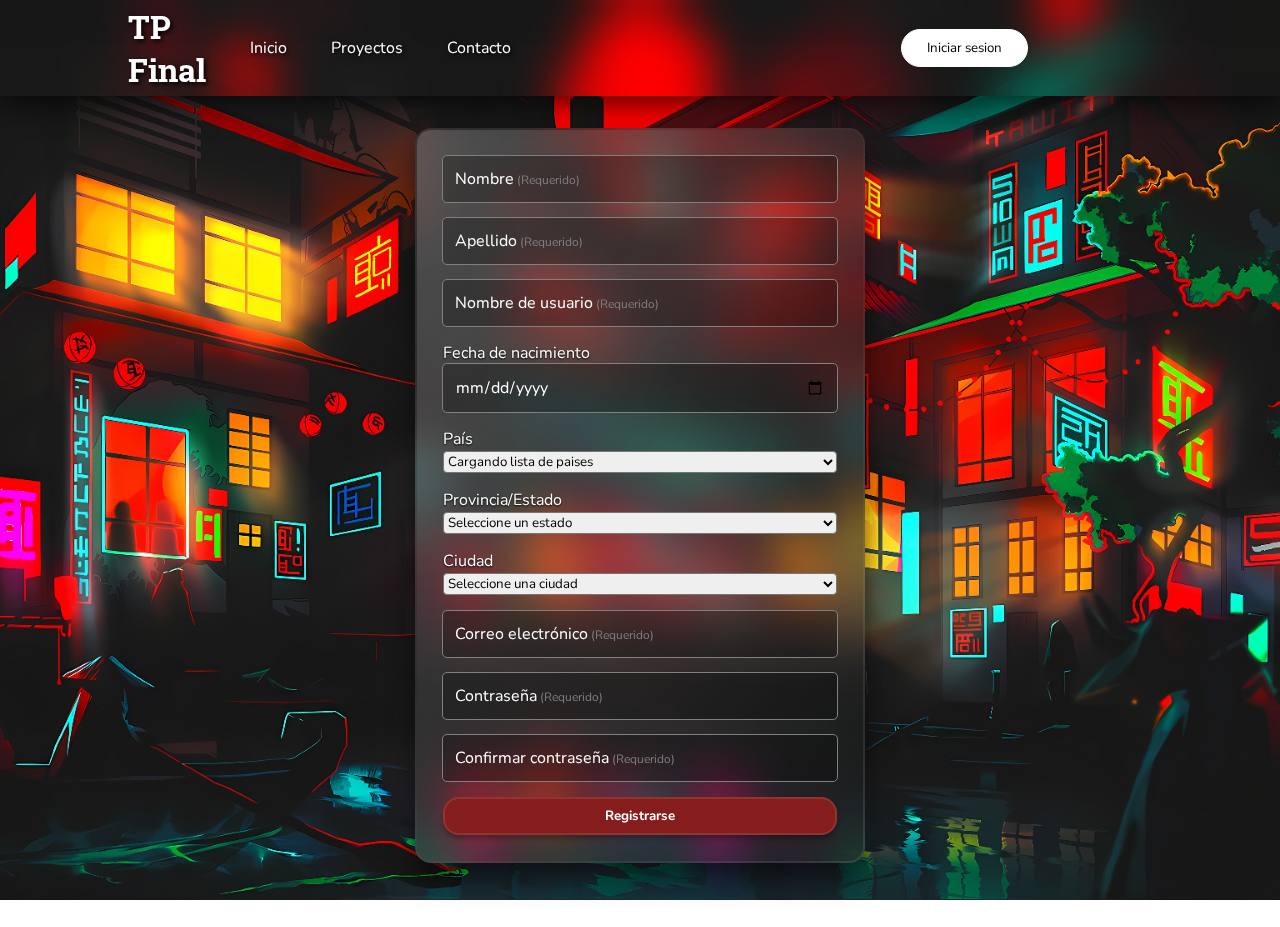
==== TP Final/form.html @ e8498184 "Validacion form - Preparando para cambio de API" ====
<!DOCTYPE html>
<html lang="es">
    <head>
        <meta charset="UTF-8">
        <meta http-equiv="X-UA-Compatible" content="IE=edge">
        <meta name="viewport" content="width=device-width, initial-scale=1.0">
        <title>Formulario</title>
        <link rel="stylesheet" href="resources/form/css/style.css">
        <link rel="stylesheet" href="resources/global/globalStyle.css">
        <script src="resources/global/jquery-3.7.0.min.js"></script>
    </head>
    <body>
        <header>
            <div class="logo">
                <a href="index.html">
                    <h1>TP Final</h1>
                </a>
            </div>
            <nav>
                <ul class="navbar">
                    <li><a href="index.html">Inicio</a></li>
                    <li><a href="#">Proyectos</a></li>
                    <li><a href="#">Contacto</a></li>
                </ul>
            </nav>
            <div class="formB">
                <a href="#" class="login"><button>Iniciar sesion</button></a>
                <a href="form.html" class="signup"><button>Registrarse</button></a>
            </div>
        </header>
        <main>
            <div class="glass panel">
                <form action method="get">
                    <fieldset>
                        <input type="text" name="name" id="name"
                            autocomplete="given-name" maxlength="32"
                            pattern="[^0-9]+" required>
                        <label for="name" class="animatedLabel">Nombre</label>
                    </fieldset>
                    <fieldset>
                        <input type="text" name="lastName" id="lastName"
                            autocomplete="family-name" maxlength="32" required>
                        <label for="lastName" class="animatedLabel">Apellido</label>
                    </fieldset>
                    <fieldset>
                        <input type="text" name="username" id="username"
                            autocomplete="username"
                            pattern="[A-Za-z0-9\-_\.]{4,16}" required>
                        <label for="username" class="animatedLabel">Nombre de
                            usuario</label>
                    </fieldset>
                    <fieldset>
                        <label for="birthdate">Fecha de nacimiento</label><br>
                        <input type="date" name="birthdate" id="birthdate"
                            min="1900-01-01" autocomplete="bday">
                    </fieldset>
                    <fieldset>
                        <label for="country">País</label><br>
                        <select name="country" id="country">
                            <option value disabled selected>Seleccione un pais</option>
                        </select>
                    </fieldset>
                    <fieldset>
                        <label for="state">Provincia/Estado</label><br>
                        <select name="state" id="state">
                            <option value disabled selected>Seleccione un estado</option>
                        </select>
                    </fieldset>
                    <fieldset>
                        <label for="city">Ciudad</label><br>
                        <select name="city" id="city">
                            <option value disabled selected>Seleccione una
                                ciudad</option>
                        </select>
                    </fieldset>
                    <fieldset>
                        <input type="email" name="email" id="email"
                            autocomplete="email" pattern="^\S+\.\S+$" required>
                        <label for="email" class="animatedLabel">Correo
                            electrónico</label>
                    </fieldset>
                    <fieldset>
                        <input type="password" name="password" id="password"
                            autocomplete="new-password"
                            pattern="(?=.*\d)(?=.*[a-z])(?=.*[A-Z]).{8,}"
                            required>
                        <label for="password" class="animatedLabel">Contraseña</label>
                    </fieldset>
                    <fieldset>
                        <input type="password" name="confirmPassword"
                            id="confirmPassword" autocomplete="new-password"
                            required>
                        <label for="confirmPassword" class="animatedLabel">
                            Confirmar contraseña</label>
                    </fieldset>
                    <button type="submit">Registrarse</button>
                </form>
            </div>
        </main>
        <footer>
            <script src="resources/form/js/form.js"></script>
        </footer>
    </body>
</html>
---- TP Final/resources/form/css/style.css ----
:root {
    --paragraph-width: 45ch;
    --border-radius: 16px;
    --glassBorder-padding: 2px;
    --highlightPosition: ellipse at top right;
    --shadowPosY: 1em;
    --shadowPosX: 0em;
    --glassHighlightGradient: radial-gradient(var(--highlightPosition), rgb(255, 255, 255, 25%), transparent);
    --invalidBoxShadowDispersion: 1em;
    --invalidColor: hsl(360, 64%, 32%);
    --usernameRequirements: 'Ingrese al menos 4 caracteres alfanuméricos y no más de 16. No puede contener símbolos especiales (Se permiten símbolos separadores).';
    --passwordRequirements: 'Debe contener al menos un número, una letra mayúscula, letra minúscula y al menos 8 o más caracteres con un límite de 24.';
}

body {
    background-image: url(../img/background.jpg);
    background-repeat: no-repeat;
    background-attachment: fixed;
    background-size: cover;
    background-position: center;
    overflow: hidden;
}

header {
    box-shadow: 0em 0.3em 2em rgb(0, 0, 0, 75%) !important;
    position: fixed !important;
}

.signup {
    display: none;
}

a {
    text-decoration: none;
}

.glass {
    background-image: var(--glassHighlightGradient);
    backdrop-filter: blur(1.5rem);
    background-clip: padding-box;
}

.panel {
    height: auto;
    width: min(var(--paragraph-width), 100% - 4rem);
    border-radius: var(--border-radius);
    border: 2px solid rgb(255, 255, 255, 10%);
    text-shadow: 0px 1px 2px black;
    padding: 1.6rem;
    margin: auto;
    margin-top: 8rem;
    margin-bottom: 4rem;
    box-shadow:
        var(--shadowPosX) var(--shadowPosY) 1.6em rgb(0, 0, 0, 50%);
}

form {
    display: grid;
    height: 100%;
}

fieldset {
    border: none;
}

form>fieldset {
    position: relative;
}

form>fieldset>input {
    padding: 1.25rem 0.75rem;
    padding-bottom: 0.25rem;
    font-size: 1rem;
    margin-bottom: 1rem !important;
    border-radius: 4px;
    border: none;
    outline: 1px solid gray;
    width: 100%;
    background-color: rgba(0, 0, 0, 25%);
    color: white;
    transition: box-shadow 1s;
}

form>fieldset>input[type='date'] {
    padding: 0.75rem !important;
}

form>button[type='submit'] {
    background-color: var(--invalidColor);
    color: white;
    font-weight: bold;
    border: 2px solid rgba(255, 255, 255, 10%);
    box-shadow: 0em 0.3em 0.3em rgba(0, 0, 0, 25%);
    height: 2.4rem;
    border-radius: 16px;
    transition: all 0.3s;
}

form>button[type='submit']:hover {
    border: 2px solid hsl(0deg, 0%, 75%);
}

label {
    pointer-events: none;
    color: white;
}

fieldset:has(:required)>label::after {
    content: ' (Requerido)';
    color: gray;
    font-size: 0.75rem;
}

fieldset:has(:required):has(.failedSubmit):invalid>label::before {
    content: '* ';
    color: tomato;
    font-size: 0.75rem;
}

fieldset>input:invalid:focus,
fieldset:has(:required):has(.failedSubmit)>input:invalid {
    outline: 1px solid tomato;
    box-shadow: 0em 0em var(--invalidBoxShadowDispersion) var(--invalidColor);
    transition: all 1s;
}

fieldset:has(input[id='username']:invalid:focus)::after {
    content: var(--usernameRequirements);
    color: white;
    position: absolute;
    left: -4px;
    right: -4px;
    top: calc(100% - 1px);
    background-color: var(--invalidColor);
    padding: 0.75rem;
    border-radius: 8px;
    box-shadow: 0em 0em var(--invalidBoxShadowDispersion) black;
    z-index: 10;
}

fieldset:has(input[id='username']:invalid:focus)::before {
    border-left: 0.75rem solid transparent;
    border-right: 0.75rem solid transparent;
    border-bottom: 0.75rem solid var(--invalidColor);
    top: calc(100% - 0.75rem);
    left: 1rem;
    content: "";
    position: absolute;
    z-index: 11;
}

fieldset:has(input[type='password']:invalid:focus)::after {
    content: var(--passwordRequirements);
    color: white;
    position: absolute;
    left: -4px;
    right: -4px;
    top: calc(100% - 1px);
    background-color: var(--invalidColor);
    padding: 0.75rem;
    border-radius: 8px;
    box-shadow: 0em 0em var(--invalidBoxShadowDispersion) black;
    z-index: 10;
}

fieldset:has(input[type='password']:invalid:focus)::before {
    border-left: 0.75rem solid transparent;
    border-right: 0.75rem solid transparent;
    border-bottom: 0.75rem solid var(--invalidColor);
    top: calc(100% - 0.75rem);
    left: 1rem;
    content: "";
    position: absolute;
    z-index: 11;
}

fieldset>input:focus {
    box-shadow: 0em 0em var(--invalidBoxShadowDispersion) black;
    transition: all 1s;
}

select {
    margin-bottom: 1rem;
    width: 100%;
    border-radius: 4px;
}

.animatedLabel {
    position: absolute;
    transform-origin: 0 0;
    left: 0.75rem;
    top: 20%;
    transition: 0.1s ease-in-out;
    font-weight: normal;
    text-shadow: none;
}

@media (aspect-ratio < 1),
(aspect-ratio > 20/9),
(max-height:799px) {
    main {
        margin-top: 128px;
    }

    body {
        overflow-y: visible;
    }
}

@media (prefers-reduced-motion) {
    .glass {
        background-image: none;
    }
}
---- TP Final/resources/global/globalStyle.css ----
@import url('https://fonts.googleapis.com/css2?family=Nunito&family=Roboto+Slab:wght@700&display=swap');

html {
    color-scheme: light dark;
}

* {
    font-family: 'Nunito', sans-serif, system-ui;
    box-sizing: border-box;
    margin: 0;
    padding: 0;
}

header h1 {
    font-family: 'Roboto Slab', serif, system-ui;
    color: white;
    cursor: pointer;
}

header {
    background-color: transparent;
    backdrop-filter: blur(1.5rem);
    display: flex;
    justify-content: space-between;
    flex-wrap: nowrap;
    align-items: center;
    min-height: 5rem;
    max-height: 25%;
    height: auto;
    padding: 5px 10%;
    top: 0px;
    left: 0px;
    overflow: hidden;
    position: sticky;
    width: 100%;
    z-index: 50;
    box-shadow: none;
}

header .logo {
    flex: 1 1 10%;
    text-shadow: 0.1em 0.1em 0.3em black;
    transition: all 0.3s;
}

header .logo:hover {
    text-shadow: 0.3em 0.3em 0.3em black;
}

header nav {
    flex: 1 1 65%;
}

header .formB {
    flex: 1 1 25%;
}

header .navbar {
    list-style-type: none;
}

header .navbar li {
    display: inline-block;
    padding: 0 20px;
    border-radius: 32px;
    text-shadow: 0.1em 0.1em 0.3em black;
}

header .navbar li:hover {
    background-color: rgb(255, 255, 255, 4%);
    text-shadow: 0.3em 0.3em 0.3em black;
}

header .navbar a {
    color: white;
    text-decoration: none;
}

header button {
    background-color: white;
    color: black;
    text-align: center;
    padding: 9px 25px;
    margin: 0.2rem 2%;
    border-radius: 32px;
    cursor: pointer;
    border: 1px solid white;
    transition: all 0.3s ease 0s;
}

header button:hover {
    background-color: hsl(0deg, 0%, 8%);
    color: white;
    transform: scale(1.1);
    box-shadow: 0em 0.3em 1em rgb(0, 0, 0, 50%);
}
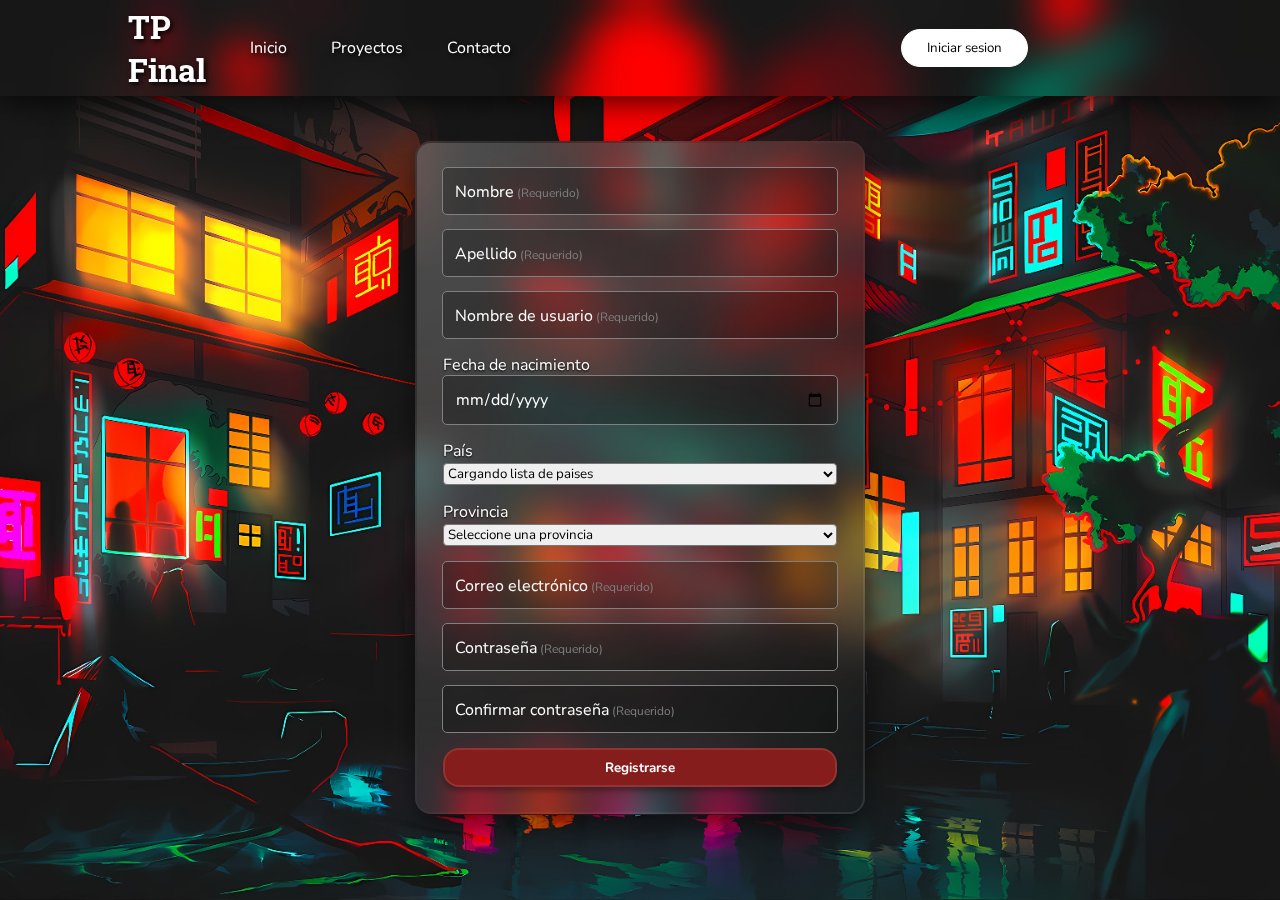
==== commit dd851379: "Cambio de API" ====
--- a/TP Final/form.html
+++ b/TP Final/form.html
@@ -61,16 +61,10 @@
                         </select>
                     </fieldset>
                     <fieldset>
-                        <label for="state">Provincia/Estado</label><br>
+                        <label for="state">Provincia</label><br>
                         <select name="state" id="state">
-                            <option value disabled selected>Seleccione un estado</option>
-                        </select>
-                    </fieldset>
-                    <fieldset>
-                        <label for="city">Ciudad</label><br>
-                        <select name="city" id="city">
                             <option value disabled selected>Seleccione una
-                                ciudad</option>
+                                provincia</option>
                         </select>
                     </fieldset>
                     <fieldset>
@@ -82,13 +76,14 @@
                     <fieldset>
                         <input type="password" name="password" id="password"
                             autocomplete="new-password"
-                            pattern="(?=.*\d)(?=.*[a-z])(?=.*[A-Z]).{8,}"
+                            pattern="(?=.*\d)(?=.*[a-z])(?=.*[A-Z]).{8,24}"
                             required>
                         <label for="password" class="animatedLabel">Contraseña</label>
                     </fieldset>
                     <fieldset>
                         <input type="password" name="confirmPassword"
                             id="confirmPassword" autocomplete="new-password"
+                            pattern="(?=.*\d)(?=.*[a-z])(?=.*[A-Z]).{8,24}"
                             required>
                         <label for="confirmPassword" class="animatedLabel">
                             Confirmar contraseña</label>
--- a/TP Final/resources/form/css/style.css
+++ b/TP Final/resources/form/css/style.css
@@ -1,11 +1,12 @@
 :root {
     --paragraph-width: 45ch;
+    --panelOffset: 8rem;
     --border-radius: 16px;
     --glassBorder-padding: 2px;
     --highlightPosition: ellipse at top right;
     --shadowPosY: 1em;
     --shadowPosX: 0em;
-    --glassHighlightGradient: radial-gradient(var(--highlightPosition), rgb(255, 255, 255, 25%), transparent);
+    --glassHighlightGradient: radial-gradient(var(--highlightPosition), rgba(255, 255, 255, 25%), transparent);
     --invalidBoxShadowDispersion: 1em;
     --invalidColor: hsl(360, 64%, 32%);
     --usernameRequirements: 'Ingrese al menos 4 caracteres alfanuméricos y no más de 16. No puede contener símbolos especiales (Se permiten símbolos separadores).';
@@ -14,7 +15,6 @@
 
 body {
     background-image: url(../img/background.jpg);
-    background-repeat: no-repeat;
     background-attachment: fixed;
     background-size: cover;
     background-position: center;
@@ -22,7 +22,7 @@
 }
 
 header {
-    box-shadow: 0em 0.3em 2em rgb(0, 0, 0, 75%) !important;
+    box-shadow: 0em 0.3em 2em rgba(0, 0, 0, 75%) !important;
     position: fixed !important;
 }
 
@@ -36,7 +36,7 @@
 
 .glass {
     background-image: var(--glassHighlightGradient);
-    backdrop-filter: blur(1.5rem);
+    backdrop-filter: blur(20px);
     background-clip: padding-box;
 }
 
@@ -44,14 +44,13 @@
     height: auto;
     width: min(var(--paragraph-width), 100% - 4rem);
     border-radius: var(--border-radius);
-    border: 2px solid rgb(255, 255, 255, 10%);
+    border: 2px solid rgba(255, 255, 255, 10%);
     text-shadow: 0px 1px 2px black;
     padding: 1.6rem;
     margin: auto;
-    margin-top: 8rem;
-    margin-bottom: 4rem;
+    margin-top: var(--panelOffset);
     box-shadow:
-        var(--shadowPosX) var(--shadowPosY) 1.6em rgb(0, 0, 0, 50%);
+        var(--shadowPosX) var(--shadowPosY) 1.6em rgba(0, 0, 0, 50%);
 }
 
 form {
@@ -195,15 +194,18 @@
     text-shadow: none;
 }
 
-@media (aspect-ratio < 1),
-(aspect-ratio > 20/9),
-(max-height:799px) {
-    main {
-        margin-top: 128px;
-    }
-
+@media (max-height: 880px) {
     body {
         overflow-y: visible;
+    }
+
+    header {
+        position: sticky !important;
+    }
+
+    .panel {
+        margin-top: 2rem !important;
+        margin-bottom: 2rem;
     }
 }
 
--- a/TP Final/resources/global/globalStyle.css
+++ b/TP Final/resources/global/globalStyle.css
@@ -19,7 +19,7 @@
 
 header {
     background-color: transparent;
-    backdrop-filter: blur(1.5rem);
+    backdrop-filter: blur(20px);
     display: flex;
     justify-content: space-between;
     flex-wrap: nowrap;
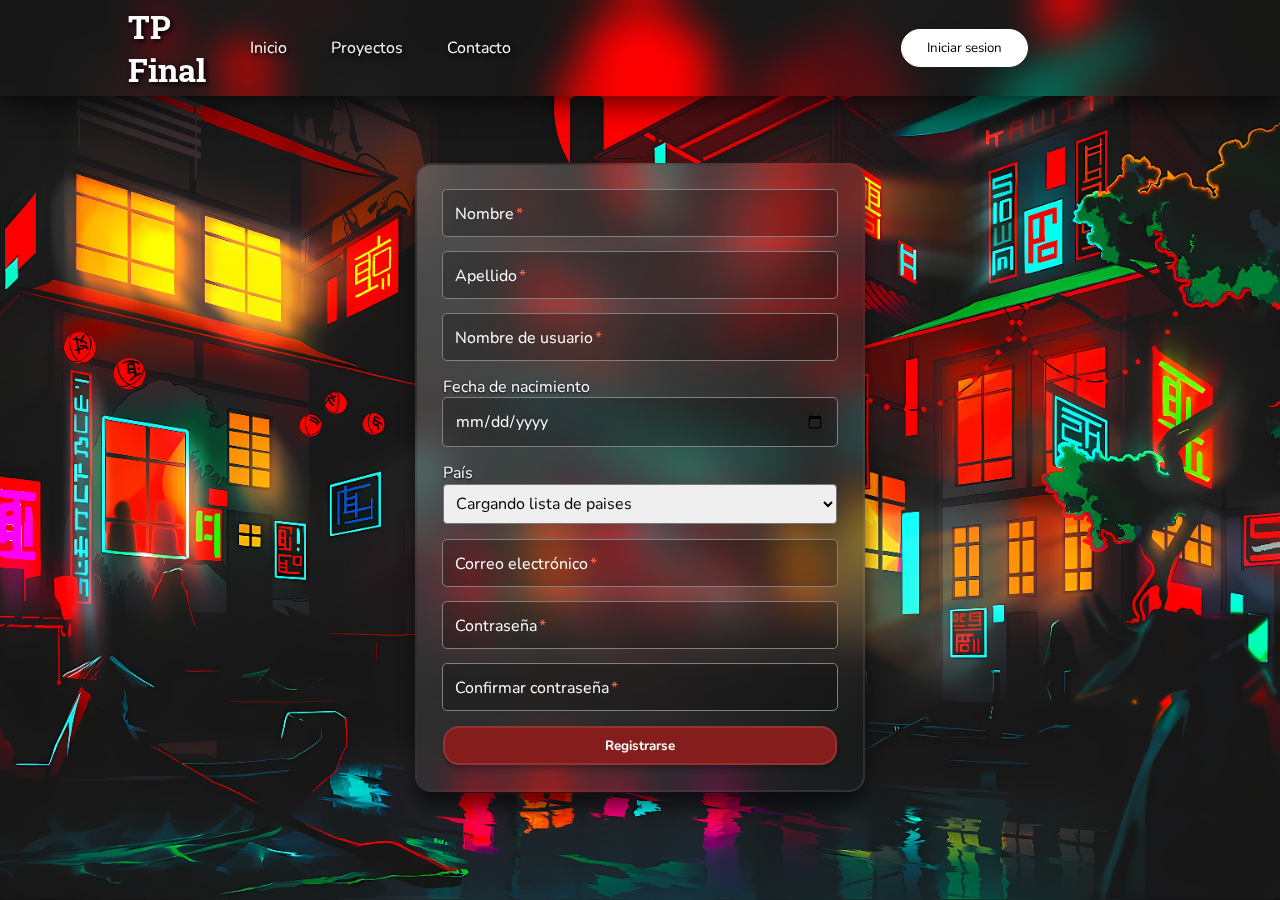
==== commit 620888a3: "Autocompletado de Localidad" ====
--- a/TP Final/form.html
+++ b/TP Final/form.html
@@ -60,12 +60,17 @@
                             <option value disabled selected>Seleccione un pais</option>
                         </select>
                     </fieldset>
-                    <fieldset>
+                    <fieldset style="display: none;">
                         <label for="state">Provincia</label><br>
                         <select name="state" id="state">
                             <option value disabled selected>Seleccione una
                                 provincia</option>
                         </select>
+                    </fieldset>
+                    <fieldset style="display: none;">
+                        <input type="text" name="city" id="city">
+                        <label for="city" class="animatedLabel">Localidad</label><br>
+                        <ul id="cityList"></ul>
                     </fieldset>
                     <fieldset>
                         <input type="email" name="email" id="email"
--- a/TP Final/resources/form/css/style.css
+++ b/TP Final/resources/form/css/style.css
@@ -7,7 +7,7 @@
     --shadowPosY: 1em;
     --shadowPosX: 0em;
     --glassHighlightGradient: radial-gradient(var(--highlightPosition), rgba(255, 255, 255, 25%), transparent);
-    --invalidBoxShadowDispersion: 1em;
+    --boxShadowDispersion: 1em;
     --invalidColor: hsl(360, 64%, 32%);
     --usernameRequirements: 'Ingrese al menos 4 caracteres alfanuméricos y no más de 16. No puede contener símbolos especiales (Se permiten símbolos separadores).';
     --passwordRequirements: 'Debe contener al menos un número, una letra mayúscula, letra minúscula y al menos 8 o más caracteres con un límite de 24.';
@@ -49,8 +49,9 @@
     padding: 1.6rem;
     margin: auto;
     margin-top: var(--panelOffset);
+    transition: margin-top 0.3s;
     box-shadow:
-        var(--shadowPosX) var(--shadowPosY) 1.6em rgba(0, 0, 0, 50%);
+        var(--shadowPosX) var(--shadowPosY) var(--boxShadowDispersion) rgba(0, 0, 0, 50%);
 }
 
 form {
@@ -105,21 +106,16 @@
 }
 
 fieldset:has(:required)>label::after {
-    content: ' (Requerido)';
-    color: gray;
-    font-size: 0.75rem;
-}
-
-fieldset:has(:required):has(.failedSubmit):invalid>label::before {
-    content: '* ';
+    content: '*';
     color: tomato;
-    font-size: 0.75rem;
+    font-style: normal;
+    margin-left: 0.25ch;
 }
 
 fieldset>input:invalid:focus,
 fieldset:has(:required):has(.failedSubmit)>input:invalid {
     outline: 1px solid tomato;
-    box-shadow: 0em 0em var(--invalidBoxShadowDispersion) var(--invalidColor);
+    box-shadow: 0em 0em var(--boxShadowDispersion) var(--invalidColor);
     transition: all 1s;
 }
 
@@ -133,7 +129,7 @@
     background-color: var(--invalidColor);
     padding: 0.75rem;
     border-radius: 8px;
-    box-shadow: 0em 0em var(--invalidBoxShadowDispersion) black;
+    box-shadow: 0em 0em var(--boxShadowDispersion) black;
     z-index: 10;
 }
 
@@ -148,6 +144,36 @@
     z-index: 11;
 }
 
+fieldset>ul {
+    border-radius: 4px;
+    list-style-type: none;
+    background-color: hsl(0deg, 0%, 25%);
+    color: white;
+    text-shadow: none;
+    position: fixed;
+    margin-top: calc(-1rem + 1px);
+    left: 1.6rem;
+    right: 1.6rem;
+    box-shadow: 0em 0.3em var(--boxShadowDispersion) black;
+    z-index: 16;
+}
+
+fieldset>ul:has(li) {
+    outline: 1px solid gray;
+}
+
+fieldset>ul>li {
+    padding: .5em .75em;
+    transition: background-color 0.25s;
+}
+
+fieldset>ul>li:hover {
+    background-color: white;
+    color: black;
+    border-radius: 4px;
+    cursor: pointer;
+}
+
 fieldset:has(input[type='password']:invalid:focus)::after {
     content: var(--passwordRequirements);
     color: white;
@@ -158,7 +184,7 @@
     background-color: var(--invalidColor);
     padding: 0.75rem;
     border-radius: 8px;
-    box-shadow: 0em 0em var(--invalidBoxShadowDispersion) black;
+    box-shadow: 0em 0em var(--boxShadowDispersion) black;
     z-index: 10;
 }
 
@@ -174,13 +200,16 @@
 }
 
 fieldset>input:focus {
-    box-shadow: 0em 0em var(--invalidBoxShadowDispersion) black;
-    transition: all 1s;
+    box-shadow: 0em 0em var(--boxShadowDispersion) black;
+    transition: box-shadow outline 1s;
 }
 
 select {
+    width: 100%;
+    height: 4ch;
+    font-size: 1rem;
     margin-bottom: 1rem;
-    width: 100%;
+    padding-left: 0.5rem;
     border-radius: 4px;
 }
 
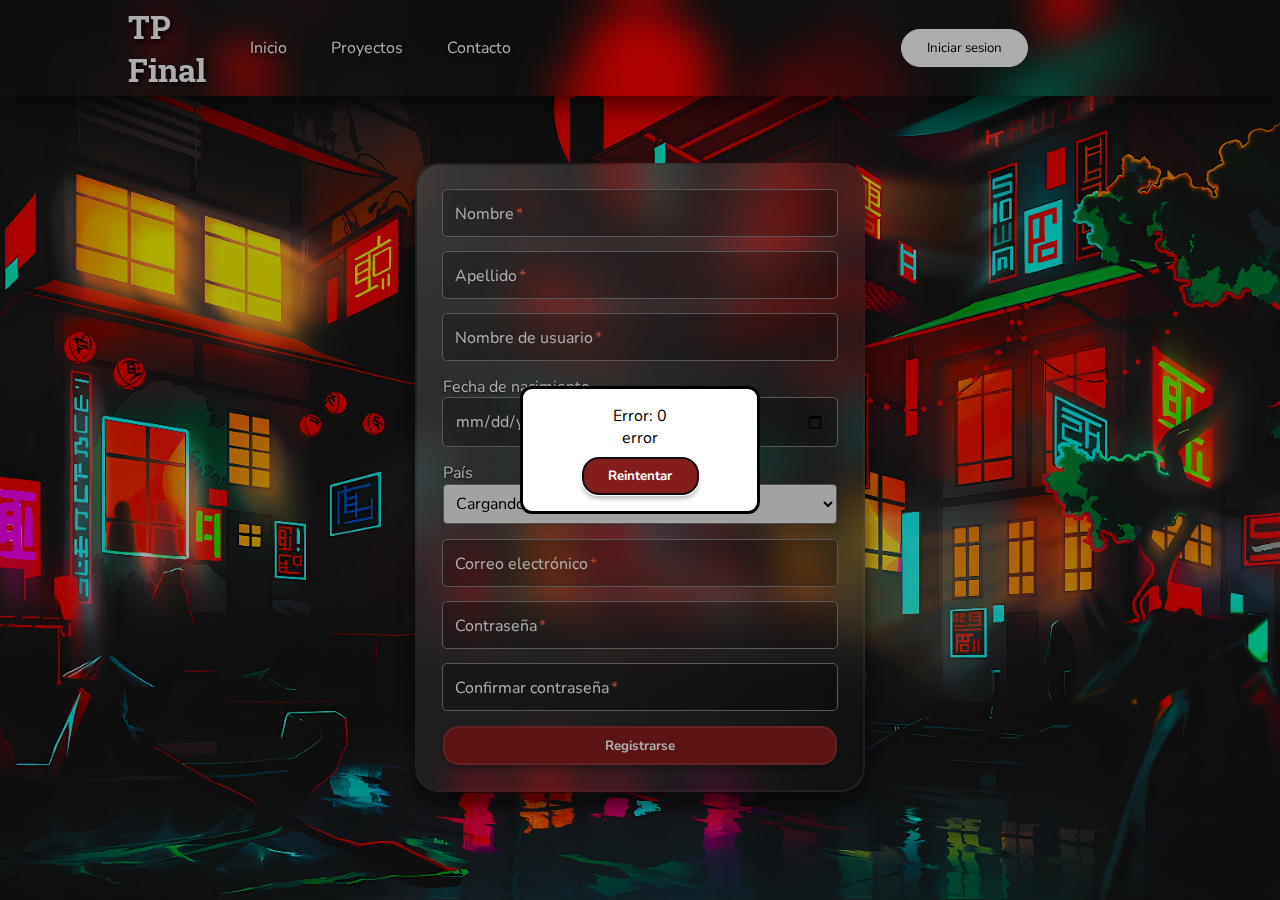
==== commit 22e11403: "Validacion JS y pop-up de error/registro" ====
--- a/TP Final/form.html
+++ b/TP Final/form.html
@@ -34,12 +34,13 @@
                     <fieldset>
                         <input type="text" name="name" id="name"
                             autocomplete="given-name" maxlength="32"
-                            pattern="[^0-9]+" required>
+                            pattern="[^\d]+" required>
                         <label for="name" class="animatedLabel">Nombre</label>
                     </fieldset>
                     <fieldset>
                         <input type="text" name="lastName" id="lastName"
-                            autocomplete="family-name" maxlength="32" required>
+                            autocomplete="family-name" pattern="[^\d]+"
+                            maxlength="32" required>
                         <label for="lastName" class="animatedLabel">Apellido</label>
                     </fieldset>
                     <fieldset>
@@ -57,7 +58,8 @@
                     <fieldset>
                         <label for="country">País</label><br>
                         <select name="country" id="country">
-                            <option value disabled selected>Seleccione un pais</option>
+                            <option value disabled selected>Cargando lista de
+                                países</option>
                         </select>
                     </fieldset>
                     <fieldset style="display: none;">
@@ -97,6 +99,10 @@
                 </form>
             </div>
         </main>
+        <dialog data-modal id="errorModal">
+            <p id="errorStatus">Por favor intente nuevamente mas tarde</p>
+            <button type="button" data-close-modal id="closeErrorModal">Reintentar</button>
+        </dialog>
         <footer>
             <script src="resources/form/js/form.js"></script>
         </footer>
--- a/TP Final/resources/form/css/style.css
+++ b/TP Final/resources/form/css/style.css
@@ -1,7 +1,7 @@
 :root {
     --paragraph-width: 45ch;
     --panelOffset: 8rem;
-    --border-radius: 16px;
+    --border-radius: 24px;
     --glassBorder-padding: 2px;
     --highlightPosition: ellipse at top right;
     --shadowPosY: 1em;
@@ -11,14 +11,14 @@
     --invalidColor: hsl(360, 64%, 32%);
     --usernameRequirements: 'Ingrese al menos 4 caracteres alfanuméricos y no más de 16. No puede contener símbolos especiales (Se permiten símbolos separadores).';
     --passwordRequirements: 'Debe contener al menos un número, una letra mayúscula, letra minúscula y al menos 8 o más caracteres con un límite de 24.';
+    --confirmPasswordRequirements: 'Ambos campos deben coincidir.';
 }
 
 body {
     background-image: url(../img/background.jpg);
     background-attachment: fixed;
     background-size: cover;
-    background-position: center;
-    overflow: hidden;
+    background-position: center center;
 }
 
 header {
@@ -30,12 +30,9 @@
     display: none;
 }
 
-a {
-    text-decoration: none;
-}
-
 .glass {
     background-image: var(--glassHighlightGradient);
+    -webkit-backdrop-filter: blur(20px);
     backdrop-filter: blur(20px);
     background-clip: padding-box;
 }
@@ -49,7 +46,7 @@
     padding: 1.6rem;
     margin: auto;
     margin-top: var(--panelOffset);
-    transition: margin-top 0.3s;
+    transition: margin-top 0.25s;
     box-shadow:
         var(--shadowPosX) var(--shadowPosY) var(--boxShadowDispersion) rgba(0, 0, 0, 50%);
 }
@@ -59,12 +56,9 @@
     height: 100%;
 }
 
-fieldset {
-    border: none;
-}
-
 form>fieldset {
     position: relative;
+    border: none;
 }
 
 form>fieldset>input {
@@ -85,7 +79,8 @@
     padding: 0.75rem !important;
 }
 
-form>button[type='submit'] {
+button[type='submit'],
+#closeErrorModal {
     background-color: var(--invalidColor);
     color: white;
     font-weight: bold;
@@ -96,7 +91,8 @@
     transition: all 0.3s;
 }
 
-form>button[type='submit']:hover {
+button[type='submit']:hover,
+#closeErrorModal:hover {
     border: 2px solid hsl(0deg, 0%, 75%);
 }
 
@@ -119,7 +115,8 @@
     transition: all 1s;
 }
 
-fieldset:has(input[id='username']:invalid:focus)::after {
+fieldset:has(input[id='username']:invalid:focus)::after,
+fieldset:has(input[type='password']:invalid:focus)::after {
     content: var(--usernameRequirements);
     color: white;
     position: absolute;
@@ -133,61 +130,15 @@
     z-index: 10;
 }
 
-fieldset:has(input[id='username']:invalid:focus)::before {
-    border-left: 0.75rem solid transparent;
-    border-right: 0.75rem solid transparent;
-    border-bottom: 0.75rem solid var(--invalidColor);
-    top: calc(100% - 0.75rem);
-    left: 1rem;
-    content: "";
-    position: absolute;
-    z-index: 11;
-}
-
-fieldset>ul {
-    border-radius: 4px;
-    list-style-type: none;
-    background-color: hsl(0deg, 0%, 25%);
-    color: white;
-    text-shadow: none;
-    position: fixed;
-    margin-top: calc(-1rem + 1px);
-    left: 1.6rem;
-    right: 1.6rem;
-    box-shadow: 0em 0.3em var(--boxShadowDispersion) black;
-    z-index: 16;
-}
-
-fieldset>ul:has(li) {
-    outline: 1px solid gray;
-}
-
-fieldset>ul>li {
-    padding: .5em .75em;
-    transition: background-color 0.25s;
-}
-
-fieldset>ul>li:hover {
-    background-color: white;
-    color: black;
-    border-radius: 4px;
-    cursor: pointer;
-}
-
 fieldset:has(input[type='password']:invalid:focus)::after {
-    content: var(--passwordRequirements);
-    color: white;
-    position: absolute;
-    left: -4px;
-    right: -4px;
-    top: calc(100% - 1px);
-    background-color: var(--invalidColor);
-    padding: 0.75rem;
-    border-radius: 8px;
-    box-shadow: 0em 0em var(--boxShadowDispersion) black;
-    z-index: 10;
-}
-
+    content: var(--passwordRequirements) !important;
+}
+
+fieldset:has(#confirmPassword:invalid:focus)::after {
+    content: var(--confirmPasswordRequirements) !important;
+}
+
+fieldset:has(input[id='username']:invalid:focus)::before,
 fieldset:has(input[type='password']:invalid:focus)::before {
     border-left: 0.75rem solid transparent;
     border-right: 0.75rem solid transparent;
@@ -199,6 +150,41 @@
     z-index: 11;
 }
 
+fieldset>ul {
+    border-radius: 4px;
+    list-style-type: none;
+    background-color: hsl(0deg, 0%, 25%);
+    color: white;
+    text-shadow: none;
+    position: fixed;
+    margin-top: calc(-1rem + 1px);
+    left: 1.6rem;
+    right: 1.6rem;
+    box-shadow: 0em 0.3em var(--boxShadowDispersion) black;
+    z-index: 16;
+}
+
+fieldset>ul:has(li) {
+    outline: 1px solid gray;
+}
+
+fieldset>ul>li {
+    padding: .5em .75em;
+    transition: background-color 0.25s;
+}
+
+fieldset>ul>li:hover {
+    background-color: white;
+    color: black;
+    border-radius: 4px;
+    cursor: pointer;
+}
+
+
+.highlightSearch {
+    color: white;
+}
+
 fieldset>input:focus {
     box-shadow: 0em 0em var(--boxShadowDispersion) black;
     transition: box-shadow outline 1s;
@@ -215,12 +201,37 @@
 
 .animatedLabel {
     position: absolute;
-    transform-origin: 0 0;
     left: 0.75rem;
     top: 20%;
     transition: 0.1s ease-in-out;
-    font-weight: normal;
     text-shadow: none;
+}
+
+dialog {
+    min-width: 24ch;
+    max-width: 50ch;
+    padding: 1rem;
+    height: 8rem;
+    top: 50%;
+    left: 50%;
+    translate: -50% -50%;
+    text-align: center;
+    border-radius: calc(var(--border-radius) / 2);
+    overflow: hidden;
+    z-index: 32;
+}
+
+dialog::backdrop {
+    background-color: rgba(0, 0, 0, 32%);
+}
+
+dialog>button {
+    width: 50%;
+    height: 4ch;
+    position: fixed;
+    bottom: 1rem;
+    left: 25%;
+    cursor: pointer;
 }
 
 @media (max-height: 880px) {
--- a/TP Final/resources/global/globalStyle.css
+++ b/TP Final/resources/global/globalStyle.css
@@ -9,6 +9,10 @@
     box-sizing: border-box;
     margin: 0;
     padding: 0;
+}
+
+a {
+    text-decoration: none;
 }
 
 header h1 {
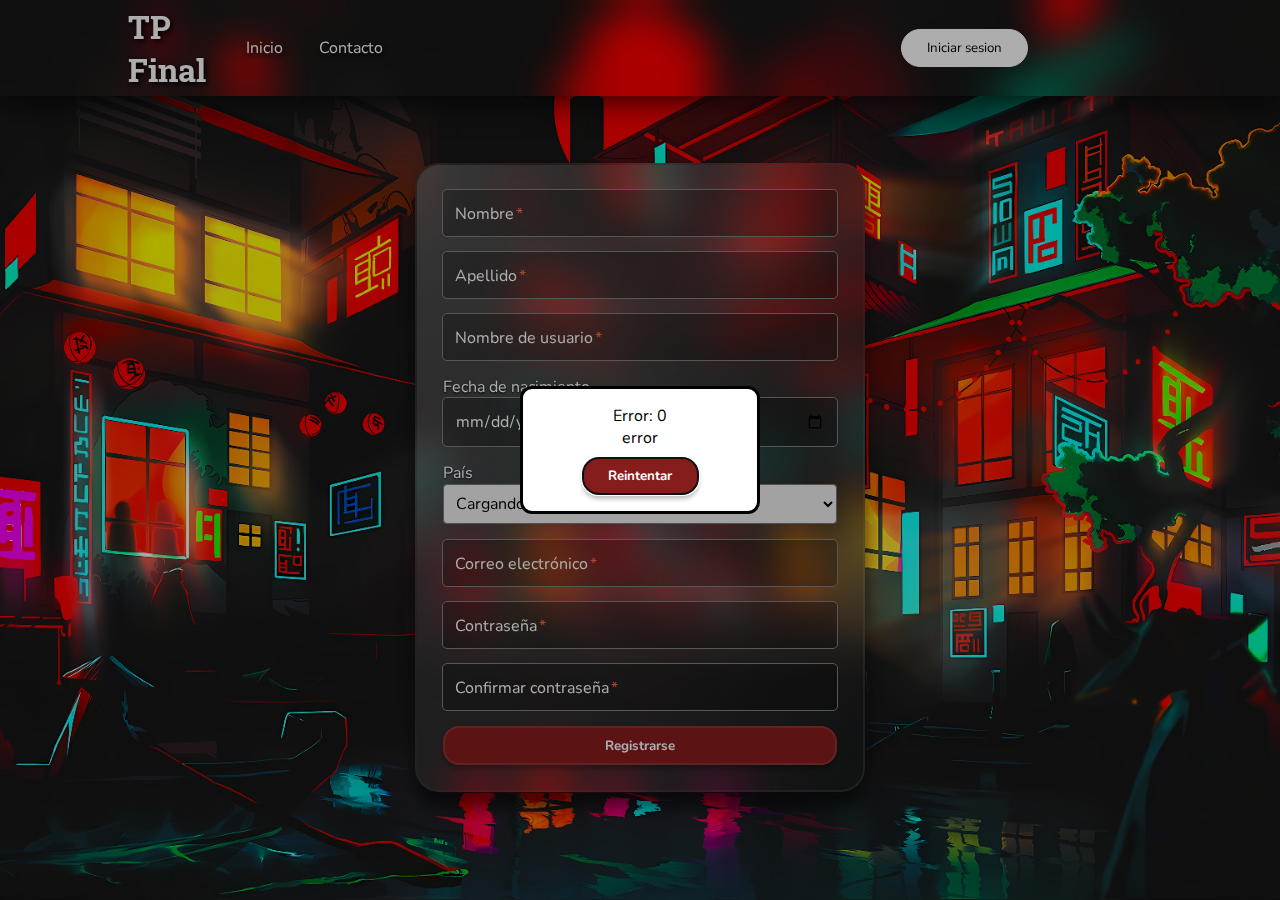
==== commit 7ab107b1: "Sesión local al registrarse" ====
--- a/TP Final/form.html
+++ b/TP Final/form.html
@@ -19,7 +19,7 @@
             <nav>
                 <ul class="navbar">
                     <li><a href="index.html">Inicio</a></li>
-                    <li><a href="#">Proyectos</a></li>
+                    <li class="sessionRequired"><a href="#">Juegos</a></li>
                     <li><a href="#">Contacto</a></li>
                 </ul>
             </nav>
@@ -104,6 +104,7 @@
             <button type="button" data-close-modal id="closeErrorModal">Reintentar</button>
         </dialog>
         <footer>
+            <script src="resources/global/navbar.js"></script>
             <script src="resources/form/js/form.js"></script>
         </footer>
     </body>
--- a/TP Final/resources/global/globalStyle.css
+++ b/TP Final/resources/global/globalStyle.css
@@ -25,7 +25,6 @@
     background-color: transparent;
     backdrop-filter: blur(20px);
     display: flex;
-    justify-content: space-between;
     flex-wrap: nowrap;
     align-items: center;
     min-height: 5rem;
@@ -65,7 +64,7 @@
 
 header .navbar li {
     display: inline-block;
-    padding: 0 20px;
+    padding: 0 1rem;
     border-radius: 32px;
     text-shadow: 0.1em 0.1em 0.3em black;
 }
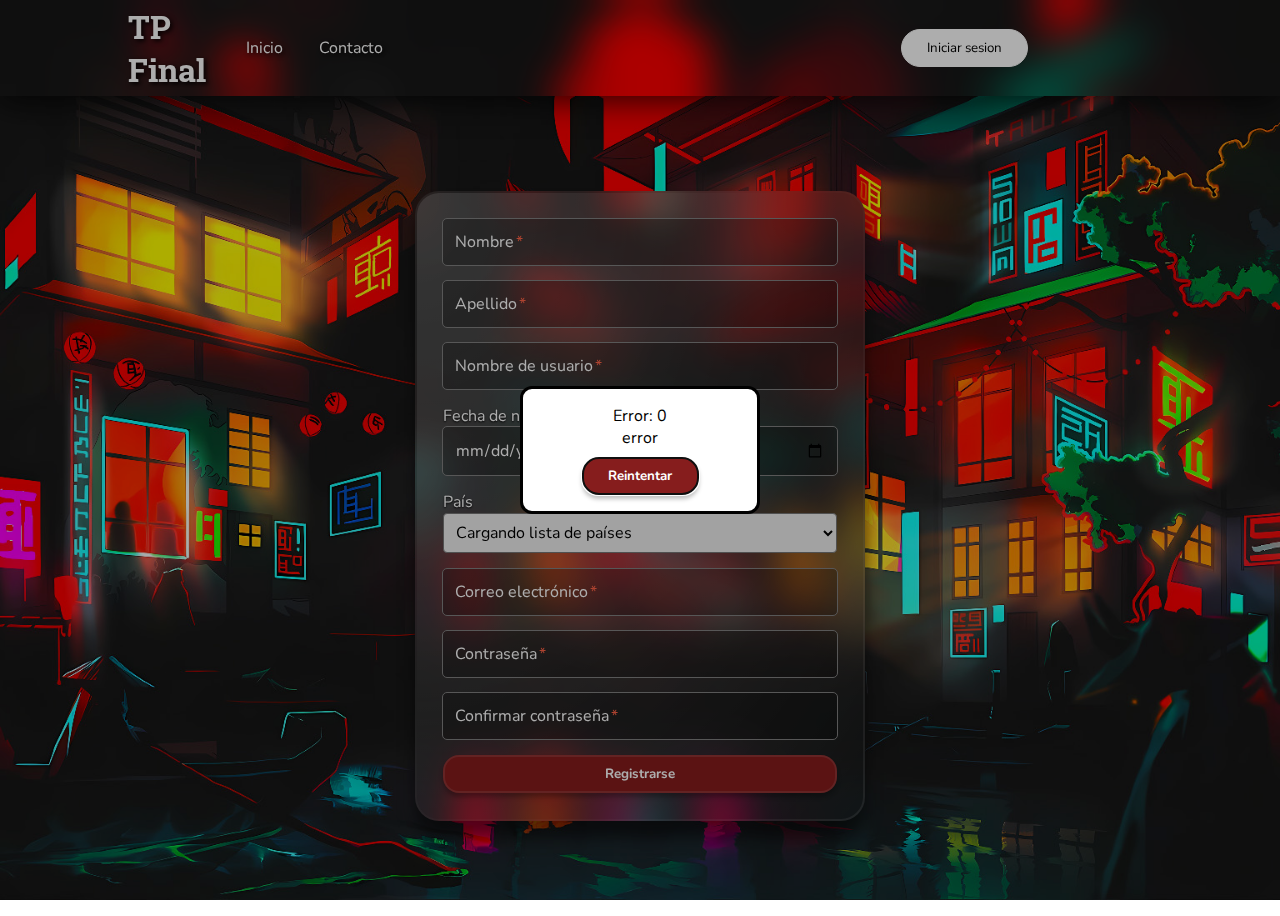
==== commit bdfe71a5: "Avances Trivia" ====
--- a/TP Final/form.html
+++ b/TP Final/form.html
@@ -19,7 +19,7 @@
             <nav>
                 <ul class="navbar">
                     <li><a href="index.html">Inicio</a></li>
-                    <li class="sessionRequired"><a href="#">Juegos</a></li>
+                    <li class="sessionRequired"><a href="trivia.html">Juegos</a></li>
                     <li><a href="#">Contacto</a></li>
                 </ul>
             </nav>
--- a/TP Final/resources/form/css/style.css
+++ b/TP Final/resources/form/css/style.css
@@ -21,9 +21,16 @@
     background-position: center center;
 }
 
+main {
+    min-height: calc(100vh - 5rem);
+    display: flex;
+    flex-direction: column;
+    align-items: center;
+    justify-content: center;
+}
+
 header {
     box-shadow: 0em 0.3em 2em rgba(0, 0, 0, 75%) !important;
-    position: fixed !important;
 }
 
 .signup {
@@ -38,22 +45,18 @@
 }
 
 .panel {
-    height: auto;
+    margin-block: 2.4rem;
     width: min(var(--paragraph-width), 100% - 4rem);
     border-radius: var(--border-radius);
     border: 2px solid rgba(255, 255, 255, 10%);
     text-shadow: 0px 1px 2px black;
     padding: 1.6rem;
-    margin: auto;
-    margin-top: var(--panelOffset);
-    transition: margin-top 0.25s;
     box-shadow:
         var(--shadowPosX) var(--shadowPosY) var(--boxShadowDispersion) rgba(0, 0, 0, 50%);
 }
 
 form {
     display: grid;
-    height: 100%;
 }
 
 form>fieldset {
@@ -101,15 +104,15 @@
     color: white;
 }
 
-fieldset:has(:required)>label::after {
+input:required+label::after {
     content: '*';
     color: tomato;
     font-style: normal;
     margin-left: 0.25ch;
 }
 
-fieldset>input:invalid:focus,
-fieldset:has(:required):has(.failedSubmit)>input:invalid {
+input:invalid:focus,
+input.failedSubmit:invalid {
     outline: 1px solid tomato;
     box-shadow: 0em 0em var(--boxShadowDispersion) var(--invalidColor);
     transition: all 1s;
@@ -234,21 +237,6 @@
     cursor: pointer;
 }
 
-@media (max-height: 880px) {
-    body {
-        overflow-y: visible;
-    }
-
-    header {
-        position: sticky !important;
-    }
-
-    .panel {
-        margin-top: 2rem !important;
-        margin-bottom: 2rem;
-    }
-}
-
 @media (prefers-reduced-motion) {
     .glass {
         background-image: none;
--- a/TP Final/resources/global/globalStyle.css
+++ b/TP Final/resources/global/globalStyle.css
@@ -37,7 +37,6 @@
     position: sticky;
     width: 100%;
     z-index: 50;
-    box-shadow: none;
 }
 
 header .logo {
@@ -76,13 +75,11 @@
 
 header .navbar a {
     color: white;
-    text-decoration: none;
 }
 
 header button {
     background-color: white;
     color: black;
-    text-align: center;
     padding: 9px 25px;
     margin: 0.2rem 2%;
     border-radius: 32px;
@@ -91,6 +88,10 @@
     transition: all 0.3s ease 0s;
 }
 
+label {
+    pointer-events: none;
+}
+
 header button:hover {
     background-color: hsl(0deg, 0%, 8%);
     color: white;
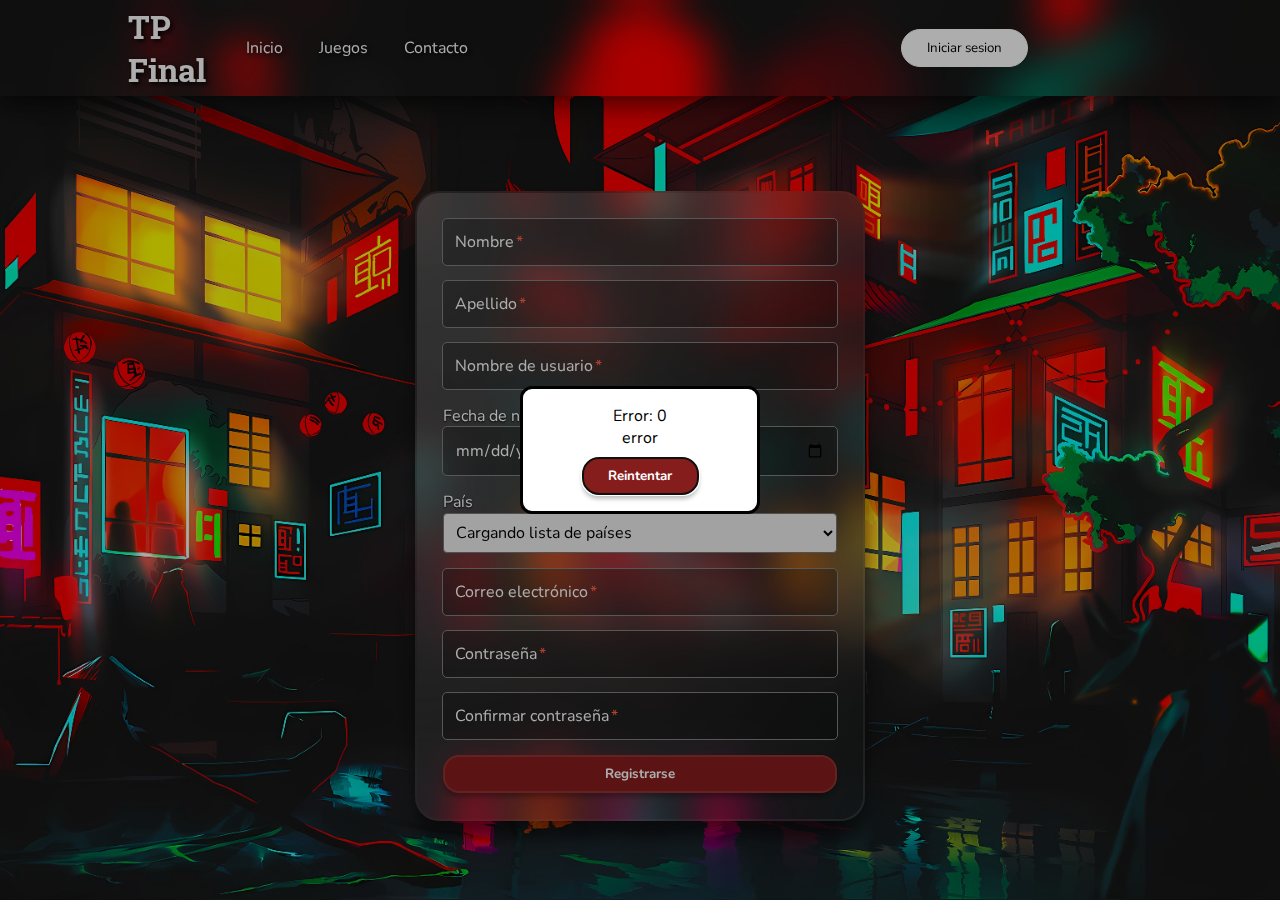
==== commit 16b4c326: "Ultimo commit" ====
--- a/TP Final/form.html
+++ b/TP Final/form.html
@@ -4,6 +4,7 @@
         <meta charset="UTF-8">
         <meta http-equiv="X-UA-Compatible" content="IE=edge">
         <meta name="viewport" content="width=device-width, initial-scale=1.0">
+        <link rel="shortcut icon" href="resources/global/favicon.png">
         <title>Formulario</title>
         <link rel="stylesheet" href="resources/form/css/style.css">
         <link rel="stylesheet" href="resources/global/globalStyle.css">
@@ -19,7 +20,19 @@
             <nav>
                 <ul class="navbar">
                     <li><a href="index.html">Inicio</a></li>
-                    <li class="sessionRequired"><a href="trivia.html">Juegos</a></li>
+                    <li id="gameLi"><a href="#">Juegos</a>
+                        <div id="games">
+                            <label for="trivia">Trivia</label>
+                            <img src="resources/trivia/favicon64.png"
+                                name="trivia" width="48" height="48"
+                                alt="Trivia" id="triviaRef">
+                            <label for="trivia" class="sessionRequired">Acertijos</label>
+                            <img src="resources/riddles/favicon64.png"
+                                name="riddles" width="48" height="48"
+                                alt="Acertijos" id="riddlesRef"
+                                class="sessionRequired">
+                        </div>
+                    </li>
                     <li><a href="#">Contacto</a></li>
                 </ul>
             </nav>
--- a/TP Final/resources/global/globalStyle.css
+++ b/TP Final/resources/global/globalStyle.css
@@ -15,14 +15,9 @@
     text-decoration: none;
 }
 
-header h1 {
-    font-family: 'Roboto Slab', serif, system-ui;
-    color: white;
-    cursor: pointer;
-}
-
 header {
     background-color: transparent;
+    -webkit-backdrop-filter: blur(20px);
     backdrop-filter: blur(20px);
     display: flex;
     flex-wrap: nowrap;
@@ -33,10 +28,15 @@
     padding: 5px 10%;
     top: 0px;
     left: 0px;
-    overflow: hidden;
     position: sticky;
     width: 100%;
     z-index: 50;
+}
+
+header h1 {
+    font-family: 'Roboto Slab', serif, system-ui;
+    color: white;
+    cursor: pointer;
 }
 
 header .logo {
@@ -97,4 +97,49 @@
     color: white;
     transform: scale(1.1);
     box-shadow: 0em 0.3em 1em rgb(0, 0, 0, 50%);
+}
+
+li {
+    position: relative;
+}
+
+:is(#gameLi:hover) #games {
+    display: flex !important;
+}
+
+#games {
+    display: none;
+    width: auto;
+    gap: 1rem;
+    height: calc(48px + 2.4rem);
+    position: absolute;
+    background-color: rgba(0, 0, 0, 50%);
+    border: 2px solid rgba(255, 255, 255, 50%);
+    padding-block: 0.5rem;
+    padding-inline: 1rem;
+    border-radius: 24px;
+    left: 0;
+}
+
+#games img {
+    margin: auto;
+    margin-top: 0;
+    cursor: pointer;
+}
+
+#games label {
+    color: white;
+    font-size: 0.9rem;
+    position: absolute;
+    text-align: center;
+    width: 48px;
+    bottom: 0.4rem;
+}
+
+#games label:nth-of-type(1) {
+    left: 1rem;
+}
+
+#games label:nth-of-type(2) {
+    right: 1.25rem;
 }